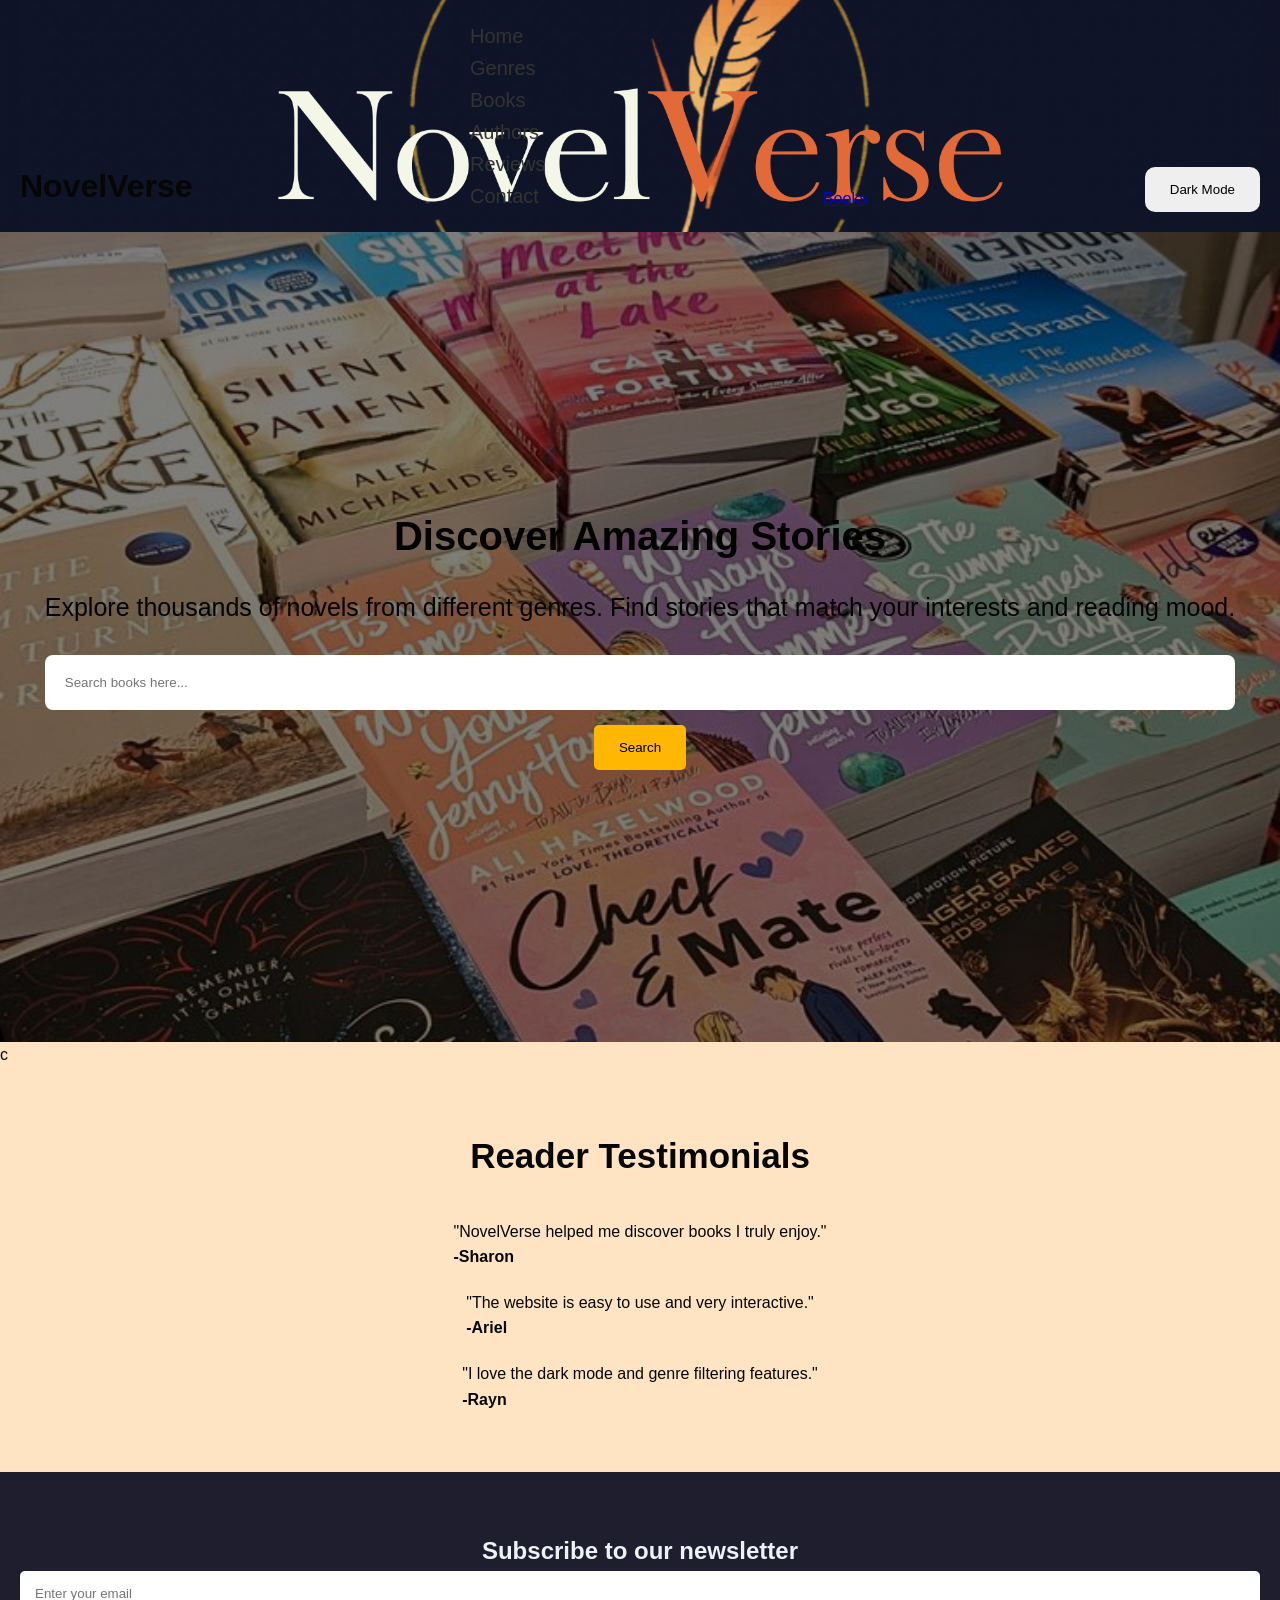
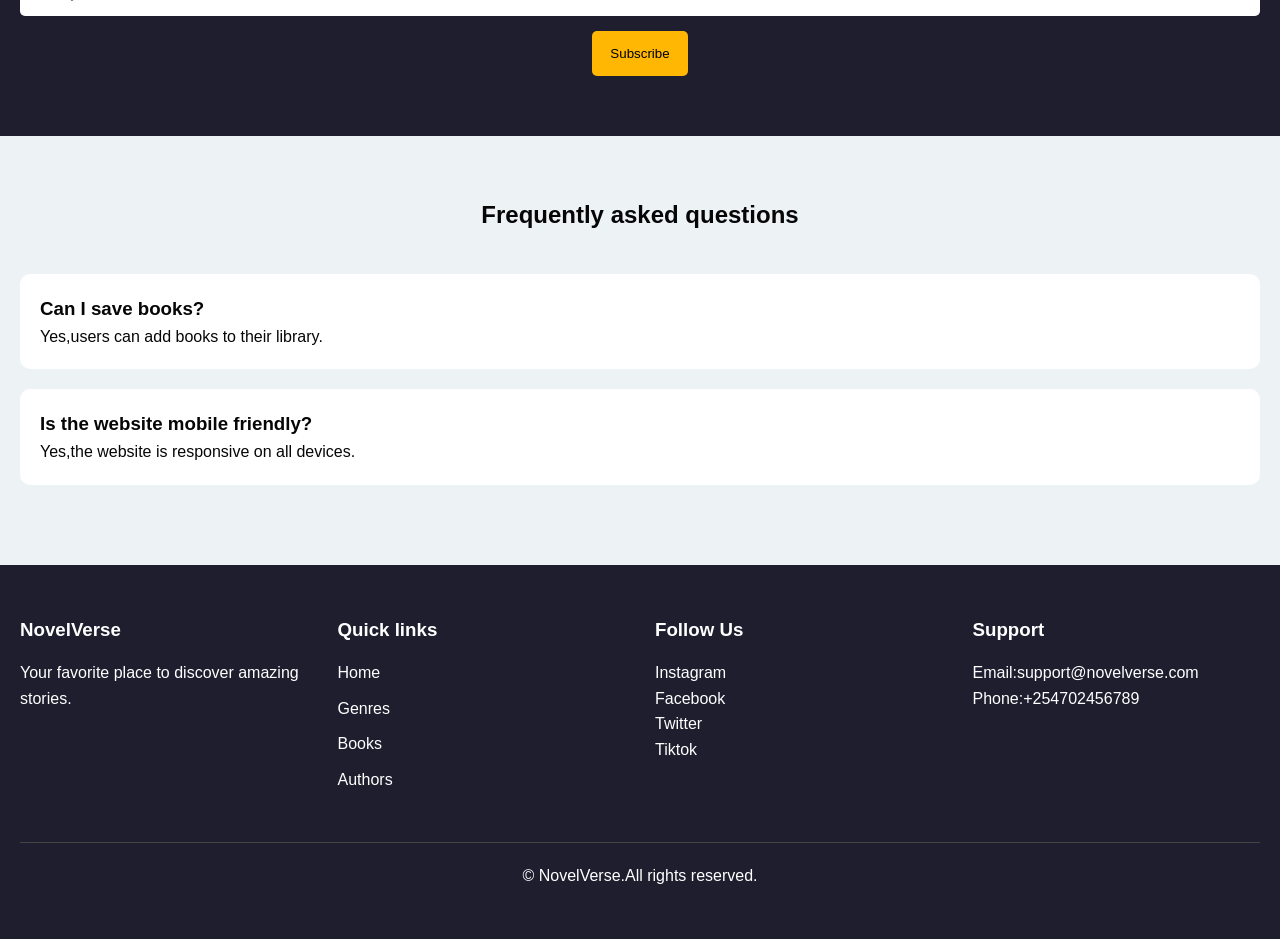
==== index.html @ 4760b25a "add authors section inbooks.html" ====
<!DOCTYPE html>
<html lang="en">
    <head>
        <meta charset="UTF-8">
        <meta name="viewport"content="width=device-width,initial-scale=1.0">
        <title>NovelVerse</title>
        <link rel="stylesheet"href="styles.css">
    </head>
    <body>

        <header>
            <div class="logo">
                <h1>NovelVerse</h1>
            </div>

            <nav>
                <ul>
                
                    <li><a  href="#home">Home</a></li>

                        <li><a href="#genres">Genres

                        </a>
                    </li>
                           
                           <li><a href="#books">Books</a></li>

                                <li><a href="#authors">Authors</a></li>

                                    <li><a href="#reviews">Reviews</a></li>

                                        <li><a href="#contact">Contact</a></li>
                </ul>
            </nav>

            <a id="home-books"href="#books">Books</a>

            <button id="theme-toggle">Dark Mode</button>
        </header>

        <!--Hero Section-->
        <section id="home"class="hero">
            <div class="hero-text">
               <h2>Discover Amazing Stories</h2>
               <p>
                Explore thousands of novels from different 
             genres.
              Find stories that match your interests and reading mood.
             </p>

             <input type="text" placeholder="Search books here...">
             <button>Search</button>
            </div>
        </section>


       
         c

         <!--Testimonials-->
         <section id="reviews">
            <h2>Reader Testimonials</h2>

            <div class="testimonial-container">

                <div class="testimonial-card">
                    <p>
                        "NovelVerse helped me discover books I truly enjoy."
                    </p>
                    <h4>-Sharon</h4>
                </div>

                <div class="testimonial-card">
                    <p>
                        "The website is easy to use and very interactive."
                    </p>
                    <h4>-Ariel</h4>
                </div>

                <div class="template-container">
                    <p>
                        "I love the dark mode and genre filtering features."
                    </p>
                    <h4>-Rayn</h4>
                </div>

            </div>
        </section>

        <!--Newsletter-->
        <section class="newsletter">
            <h2>Subscribe to our newsletter</h2>

            <form>
                <input type="email"placeholder="Enter your email">
                <button type="submit">Subscribe</button>
            </form>
        </section>

       
        <!--FAQ Section-->
        <section class="faq-section">
            <h2>Frequently asked questions</h2>

            <div class="faq-item">
                <h3>Can I save books?</h3>
                <p>
                    Yes,users can add books to their library.
                </p>
             </div>

             <div class="faq-item">
                <h3>Is the website mobile friendly?</h3>
                <p>
                    Yes,the website is responsive on all devices.
                </p>
             </div>
        </section>

        <!--Footer-->
        <footer>

            <div class="footer-content">
                <div  class="footer-section">
                    <h3>NovelVerse</h3>
                    <p>
                        Your favorite place to discover amazing stories.
                    </p>
                </div>

                <div class="footer-section">
                    <h3>Quick links</h3>
                    <ul>
                        <li><a href="#home">Home</a></li>
                        <li><a href="#genres">Genres</a></li>
                        <li><a href="#books">Books</a></li>
                        <li><a href="#authors">Authors</a></li>
                    </ul>
                </div>

                <div class="footer-section">
                    <h3>Follow Us</h3>
                    <p>Instagram</p>
                    <p>Facebook</p>
                    <p>Twitter</p>
                    <p>Tiktok</p>
                </div>

                <div class="footer-section">
                    <h3>Support</h3>
                    <p>Email:support@novelverse.com</p>
                    <p>Phone:+254702456789</p>
                </div>

            </div>

            <div class="footer-bottom">
                <p>
                    &copy NovelVerse.All rights reserved.
                </p>
            </div>
        </footer>

        <!--JavaScript File-->
        <script src="script.js"></script>
        

    </body>



</html>
---- styles.css ----
/*General Styling*/
* {
    margin:0;
    padding:0;
    box-sizing: border-box;
}

body {
    font-family:Arial, Helvetica, sans-serif;
    background-color:bisque;
    color: #060606;
    line-height: 1.6;
}

header {
    display:flex;
    justify-content: space-between;
    align-items: flex-end;
    padding:20px;
    background-color:white;
     background-image: url("images/novel1.png");
    background-size: cover;
    background-position: center;
    background-repeat: no-repeat;
    
}

nav ul li a:hover::after{
    width:100%
}

nav ul li a{
    text-decoration: none;
    color:#333;
    font-weight: 500;
    position: relative;
    transition: 0.3s ease;
    font-size: 20px;
}

nav ul{
    display: flexbox;
    gap:60px;
    list-style: none;
}

nav ul li a:hover{
    color:#000;
}
#theme-toggle{
    padding:15px 25px;
    border:none;
    color:black;
    cursor: pointer;
    border-radius: 10px;
}

#theme-toggle:hover{
    opacity:0.8;
}

/*Hero Section*/
.hero{
    height:90vh;
    display:flex;
    justify-content: center;
    align-items: center;
    text-align: center;
    padding: 20px;
    background: linear-gradient(rgba(0,0,0,0.5),rgba(0,0,0,0.5)),url('../images/novel10.jpg');
    color:rgb(3, 3, 3);
    background-size: cover;
    background-position: center;
}

.hero-text h2{
    font-size: 60px;
    margin-bottom: 19px;
}

.hero-text p{
    font-size: 25px;
    margin-bottom: 28px;
}

.hero-text input{
    padding:20px;
    width:170px;
    border:none;
    border-radius: 8px;
}

.hero-text button{
    padding: 15px 25px;
    border: none;
    background-color: #ffb703;
    cursor: pointer;
    border-radius: 5px;
}
/*Featured books*/
.featured-books{
    padding:60px 20px;
    text-align: center;
}
.featured-books h2{
    font-size: 40px;
    margin-bottom: 40px;
}
.book-container{
    display: grid;
    grid-template-columns: repeat(auto-fit,minmax(250px,1fr));
    gap:30px
}
.book-card{
    padding:20px;
    border-radius: 10px;
    box-shadow: 0 4px 10px rgba(0,0,0,0.1);
    transition: 0.3s;
}
.book-card:hover{
    transform: translateY(-10px);
}

.book-card img{
    width: 100%;
    height: 550px;
    object-fit: cover;
    border-radius: 10px;
}
.book-card h3{
    margin-top: 18px;
    font-size: 22px;
}

.book-card p{
    margin-top: 10px;
    margin-bottom: 15px;
}
.book-card button{
    padding:10px 20px;
    border:none;
    background-color: #1e1e2f;
    cursor: pointer;
    border-radius: 5px;
    color:white;
}
.book-card button:hover{
    background-color: #ffb703;
    color: black;
}

/*Genre Section*/
#genres{
    padding: 60px 20px;
    background-color: #edf2f4;
    text-align: center;
}
#genres h2{
    font-size: 40px;
    margin-bottom: 40px;
}
.genre-container{
    display: flex;
    flex-wrap: wrap;
    justify-content: center;
    gap: 20px;
}
.genre-card{
    background-color: #1e1e2f;
    color:white;
    padding: 30px;
    width:200px;
    border-radius: 10px;
    transition: 0.3s;
}
.genre-card:hover{
    background-color: #ffb703;
    color: black;
    transform:scale(1.05);
}
/*Book Collection*/
#books{
    padding:60px 20px;
}
#books h2{
    text-align: center;
    font-size: 40px;
    margin-bottom: 40px;
}
.book-list{
    display: grid;
    grid-template-columns: repeat(auto-fit,minimax(250px,1fr));
    gap: 20px;
}

.book-item{
    padding: 20px;
    background-color: rgb(212, 218, 220);
    border-radius: 10px;
    box-shadow: 0 4px 10px rgba(0,0,0,0.1);
}
.book-item h3{
    margin-bottom: 15px;
}
.book-item p{
    margin-bottom: 15px;
}
.book-item span{
    display: block;
    margin-bottom: 15px;
    font-weight: bold;
}
.book-item button{
    padding: 10px 15px;
    background-color: #1e1e2f;
    color: white;
    border: none;
    border-radius: 5px;
    cursor: pointer;
}
.book-item button:hover{
    background-color: #ffb703;
    color: black;
}

/*Author Section*/
#authors{
    padding: 60px 20px;
    background-color:rgb(212, 218, 220);
}
#authors h2{
    text-align: center;
    font-size: 40px;
    margin-bottom: 40px;
}
.author-container{
    display: flex;
    flex-wrap: wrap;
    gap:30px;
    justify-content: center;
}

.author-card{
    width: 430px;
    padding: 10px;
    background-color: antiquewhite;
    border-radius: 5px;
    text-align: center;
    box-shadow: 0 4px 10px rgba(0,0,0,0.1);
}

.author-card img{
    width:150px;
    height: 150px;
    border-radius: 50%;
    object-fit: cover;
    margin-bottom: 10px;
} 
/*Testimonials*/
#reviews{
    padding: 60px 20px;
}
#reviews h2{
    text-align: center;
    font-size: 35px;
    margin-bottom: 35px;
}

.testimonial-container{
    display: flex;
    flex-wrap: wrap;
    gap: 20px;
    justify-content: center;
}

/*Newsletter*/
.newsletter{
    padding: 60px 20px;
    text-align: center;
    background-color: #1e1e2f;
    color: #edf2f4;
}

.newsletter input{
    padding: 15px;
    width: 250px;
    border: none;
    border-radius: 5px;
}
.newsletter button{
    padding: 15px 18px;
    border: none;
    background-color: #ffb703;
    cursor: pointer;
    border-radius: 5px;
}

/*Contact Section*/
#contact{
    padding: 60px 20px;
}

#contact h2{
    text-align: center;
    margin-bottom: 40px;
    font-size: 40px;
}

.contact form{
    max-width: 700px;
    margin: auto;
    background-color: aliceblue;
    padding: 30px;
    border-radius: 10px;
    box-shadow: 0 4px 10px rgba(0,0,0,0.1);
    text-align: center;
}

.form-group{
    margin-bottom: 20px;
}

.form-group label{
    display: block;
    margin-bottom: 10px;
}

.form-group input,
.form-group textarea{
    width: 240px;
    padding: 15px;
    border: 1px solid #ccc;
    border-radius: 5px;
}

.contact-form button{
    padding: 15px 20px;
    border: none;
    background-color: #1e1e2f;
    color: white;
    cursor: pointer;
    border-radius: 5px;
}

.contact-form button:hover{
    background-color: #ffb703;
    color: black;
}
/*FAQ section*/
.faq-section{
    padding: 60px 20px;
    background-color: #edf2f4;
}
.faq-section h2{
    text-align: center;
    margin-bottom: 40px;
}

.faq-item{
    background-color: white;
    margin-bottom: 20px;
    padding: 20px;
    border-radius: 10px;
}

/*Footer*/
footer{
    background-color: #1e1e2f;
    color: white;
    padding: 50px 20px;
}

.footer-content{
    display: grid;
    grid-template-columns: repeat(auto-fit,minmax(200px,1fr));
    gap:30px;
}
.footer-section h3{
    margin-bottom: 15px;
    
}

.footer-section ul{
    list-style: none;
}
.footer-section ul li{
    margin-bottom: 10px;
}

.footer-section ul li a{
    text-decoration: none;
    color: white;
}

.footer-section ul li a:hover{
    color:#ffb703;
}
.footer-bottom{
    text-align: center;
    margin-top: 40px;
    border-top: 1px solid #444;
    padding-top: 20px;
}

/*Responsive Design*/
@media(max-width:768px){
header{
    flex-direction: column;
    gap:20px;

}
}
nav ul{
    flex-direction: column;
    gap: 20px;
}

.hero-text h2{
font-size: 40px;
}

.hero-text input{
    width: 100%;
    margin-bottom: 15px;
}

.newsletter input{
    width:100%;
    margin-bottom: 15px;
}

.book-container,
.author-container,
.testimonial-container,
.genre-container{
    flex-direction: column;
    align-items: center;
}
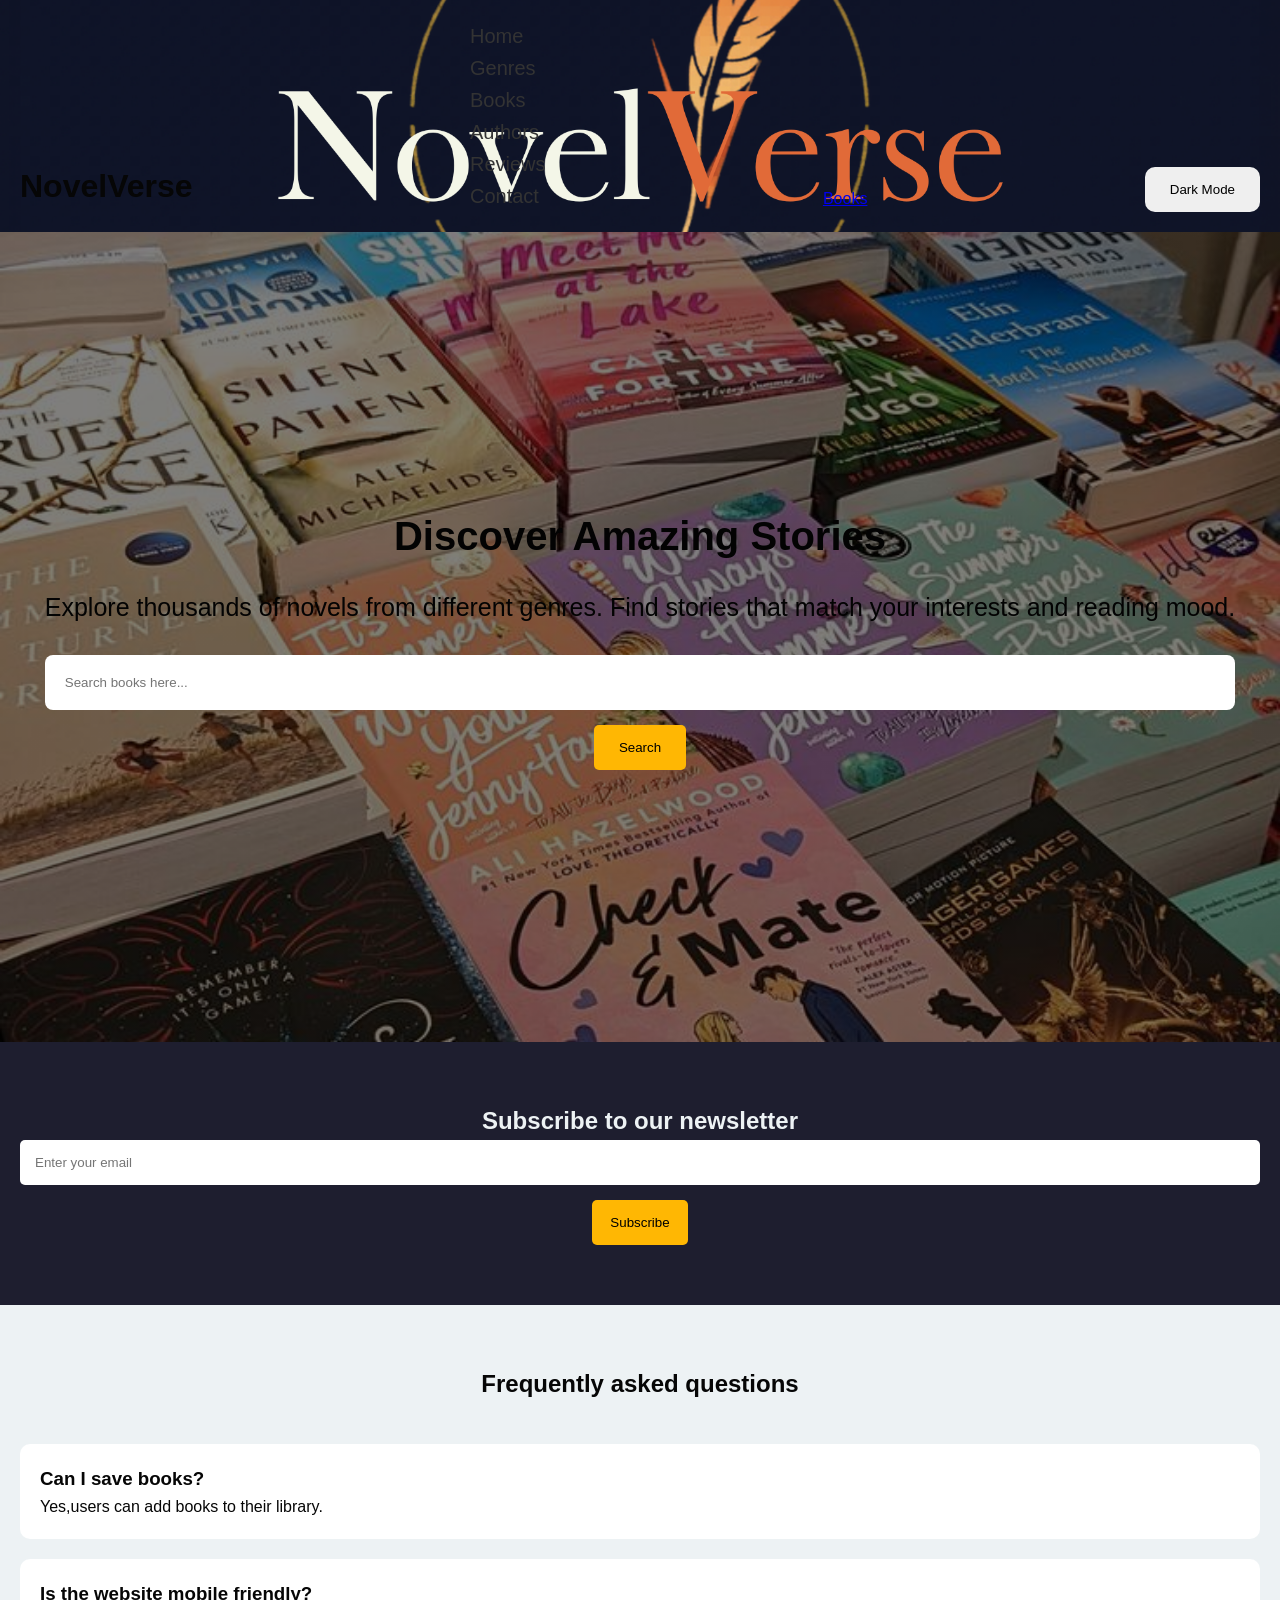
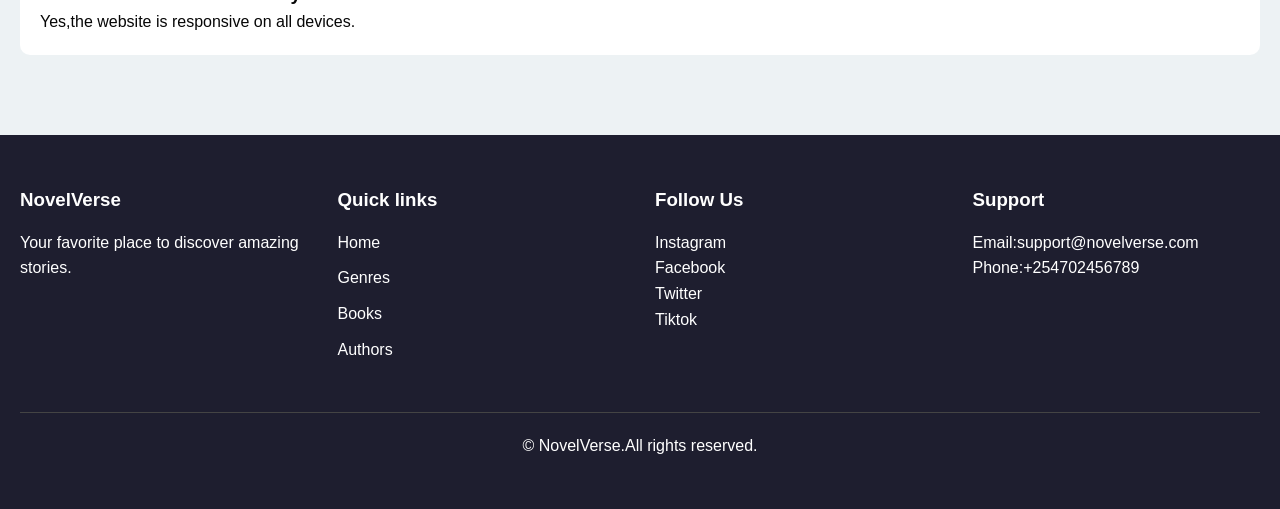
==== commit f91b6b5c: "add testimonials reviews in books.html" ====
--- a/index.html
+++ b/index.html
@@ -55,38 +55,9 @@
 
 
        
-         c
+         
 
-         <!--Testimonials-->
-         <section id="reviews">
-            <h2>Reader Testimonials</h2>
-
-            <div class="testimonial-container">
-
-                <div class="testimonial-card">
-                    <p>
-                        "NovelVerse helped me discover books I truly enjoy."
-                    </p>
-                    <h4>-Sharon</h4>
-                </div>
-
-                <div class="testimonial-card">
-                    <p>
-                        "The website is easy to use and very interactive."
-                    </p>
-                    <h4>-Ariel</h4>
-                </div>
-
-                <div class="template-container">
-                    <p>
-                        "I love the dark mode and genre filtering features."
-                    </p>
-                    <h4>-Rayn</h4>
-                </div>
-
-            </div>
-        </section>
-
+         
         <!--Newsletter-->
         <section class="newsletter">
             <h2>Subscribe to our newsletter</h2>
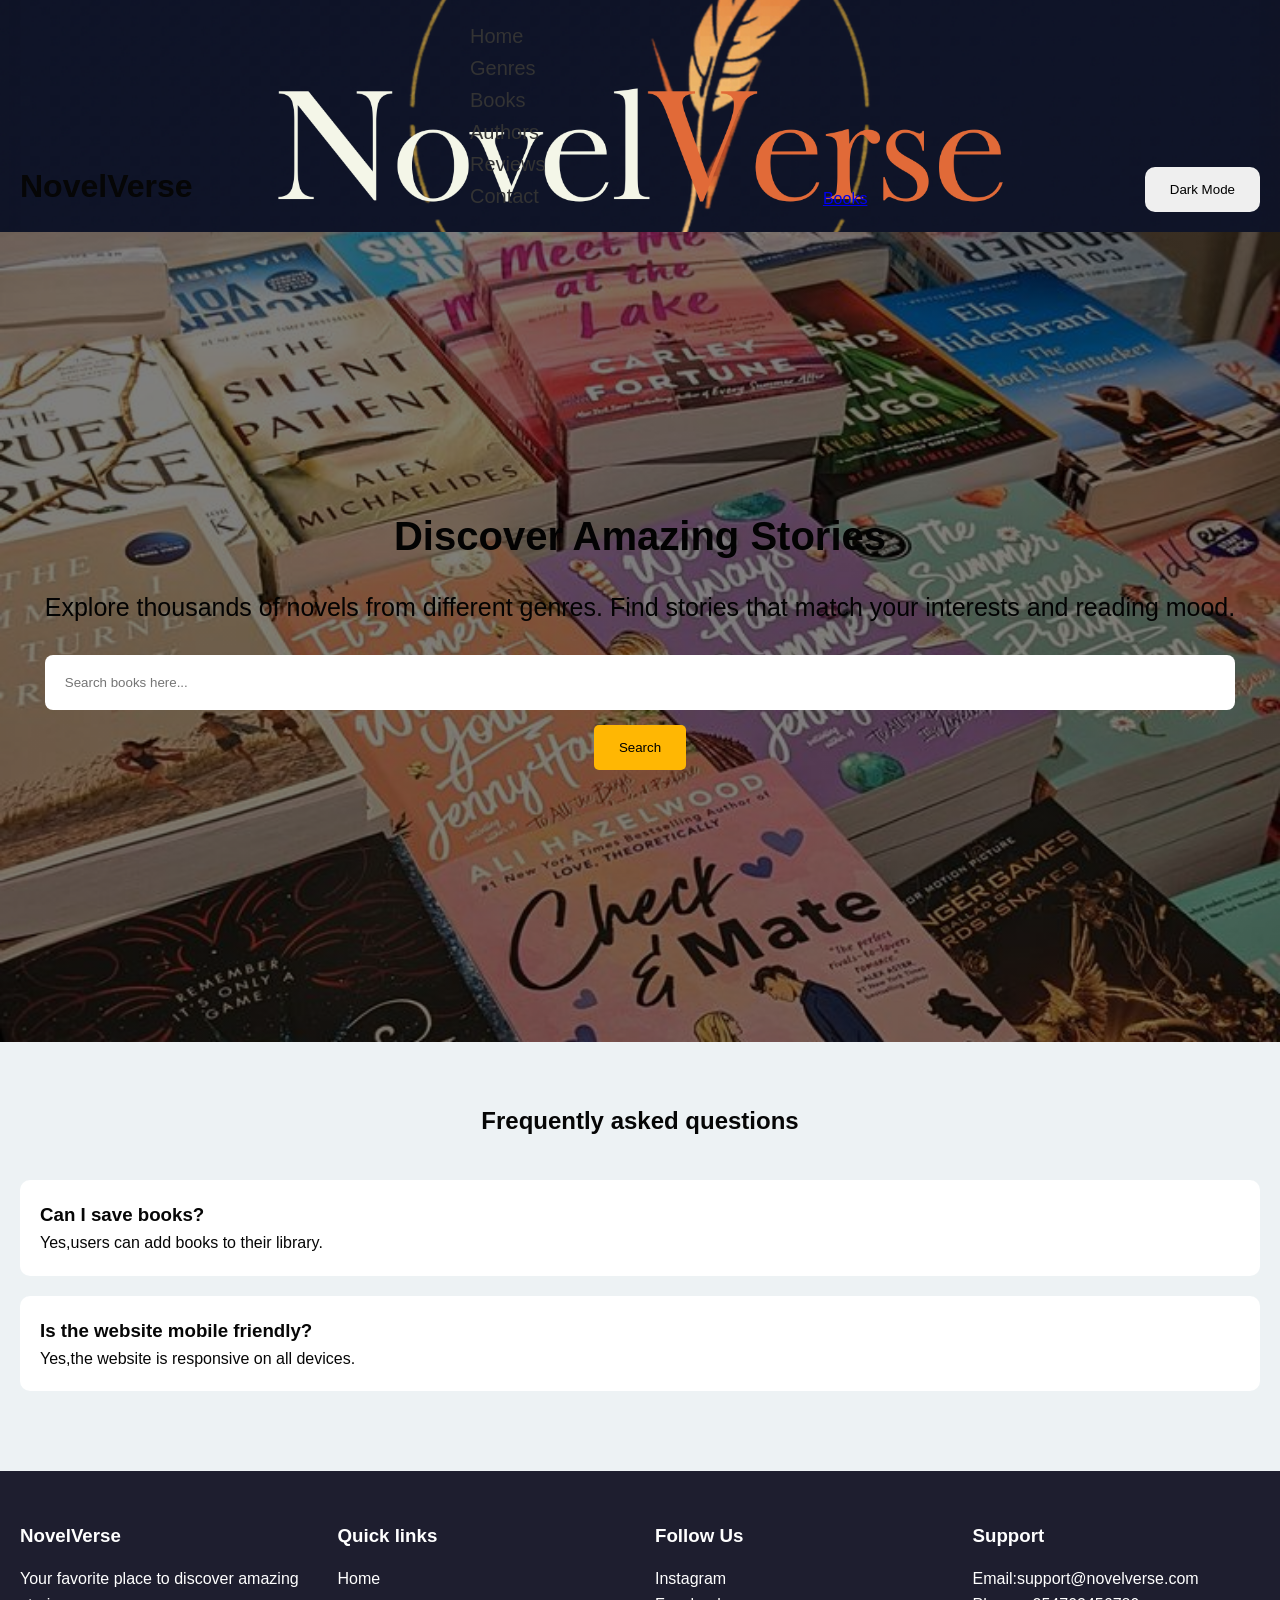
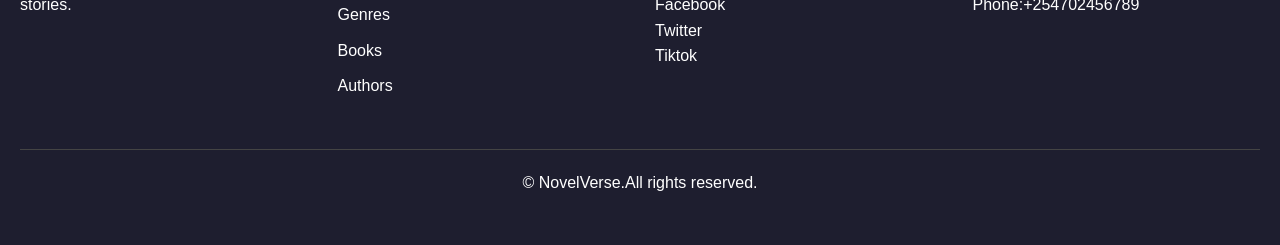
==== commit a1492b22: "add newsletter section in contact.html" ====
--- a/index.html
+++ b/index.html
@@ -58,15 +58,7 @@
          
 
          
-        <!--Newsletter-->
-        <section class="newsletter">
-            <h2>Subscribe to our newsletter</h2>
-
-            <form>
-                <input type="email"placeholder="Enter your email">
-                <button type="submit">Subscribe</button>
-            </form>
-        </section>
+        
 
        
         <!--FAQ Section-->
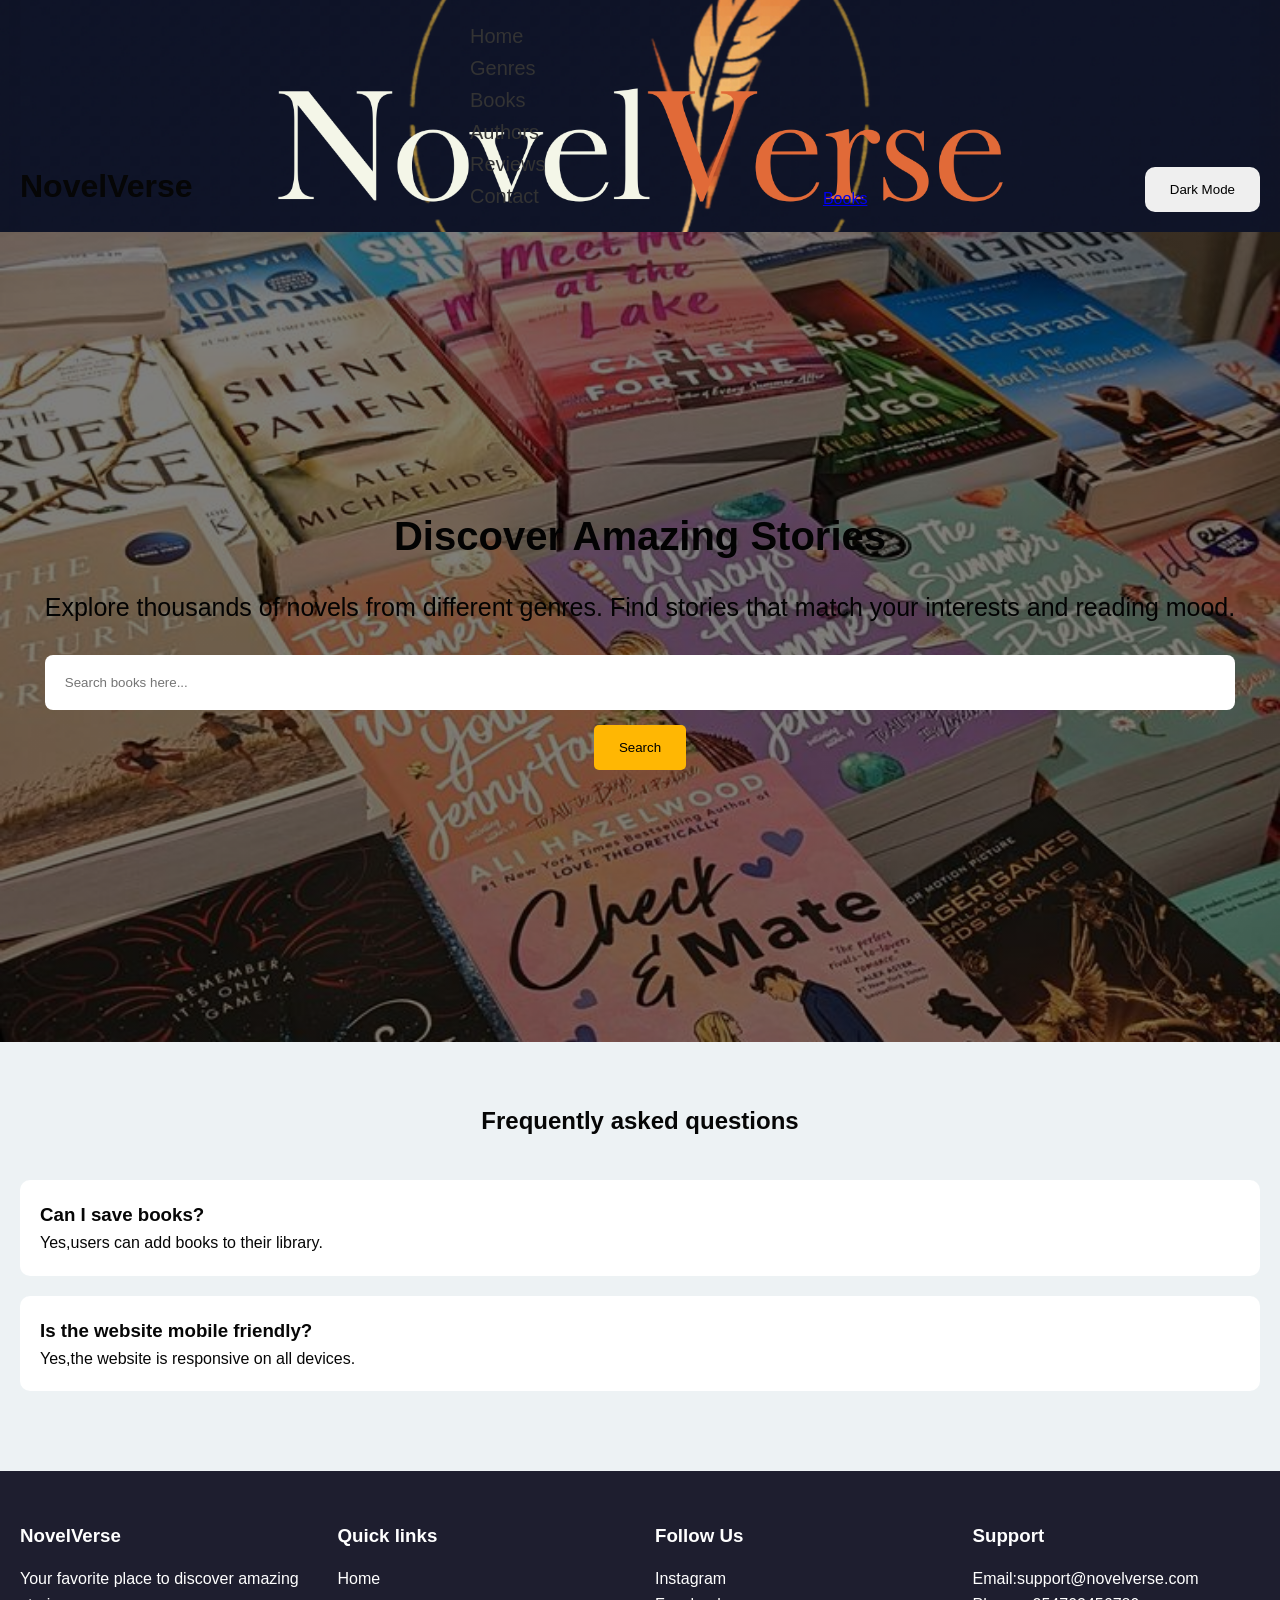
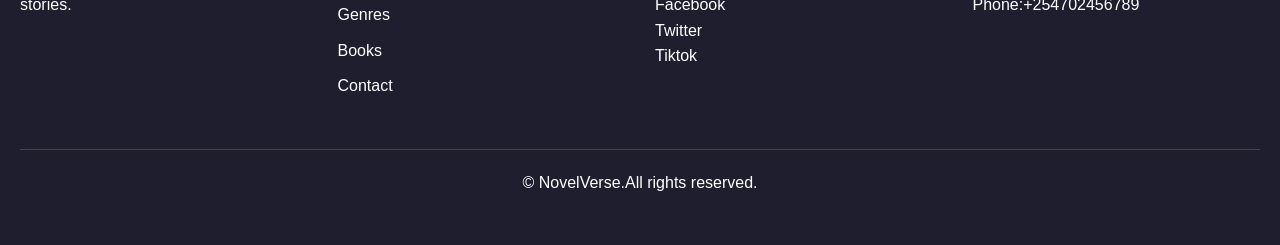
==== commit 3b39f34c: "correct link nav links in footer section" ====
--- a/index.html
+++ b/index.html
@@ -52,15 +52,7 @@
              <button>Search</button>
             </div>
         </section>
-
-
-       
-         
-
-         
         
-
-       
         <!--FAQ Section-->
         <section class="faq-section">
             <h2>Frequently asked questions</h2>
@@ -97,7 +89,7 @@
                         <li><a href="#home">Home</a></li>
                         <li><a href="#genres">Genres</a></li>
                         <li><a href="#books">Books</a></li>
-                        <li><a href="#authors">Authors</a></li>
+                        <li><a href="#contact">Contact</a></li>
                     </ul>
                 </div>
 
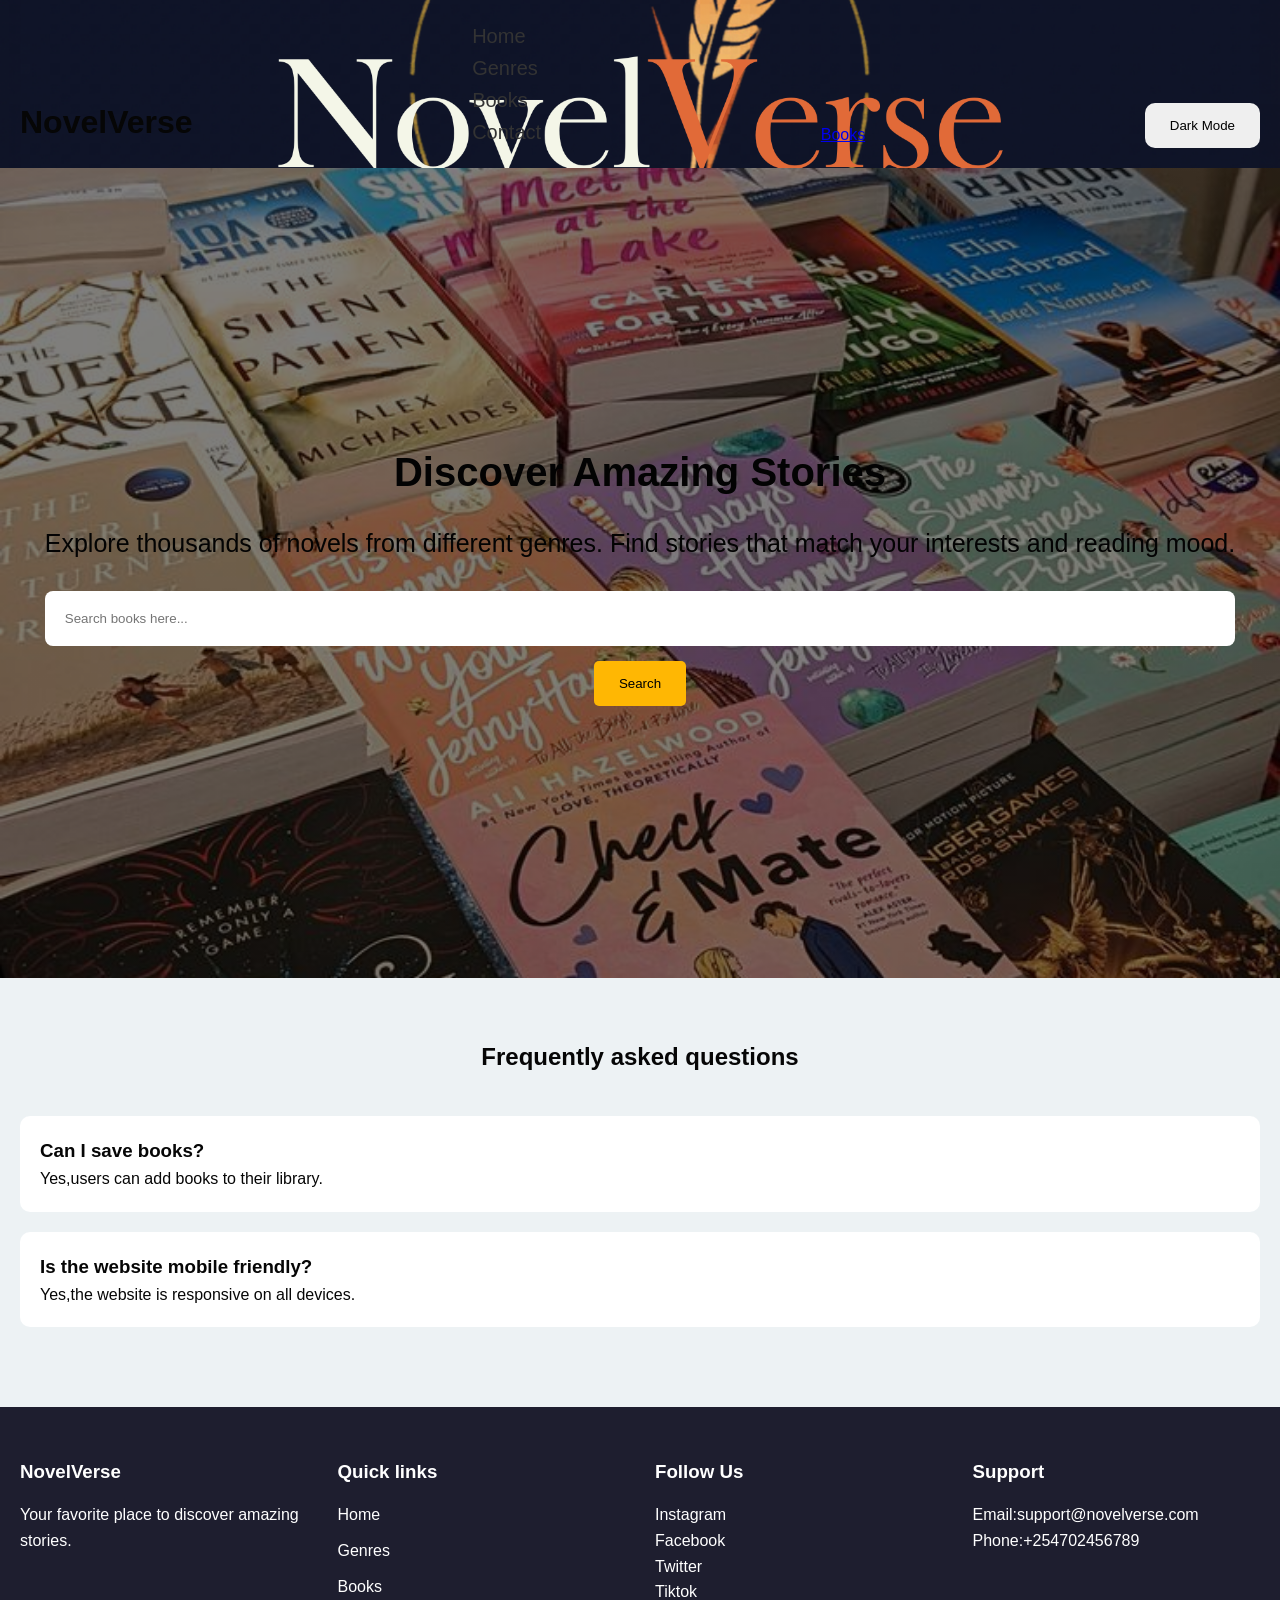
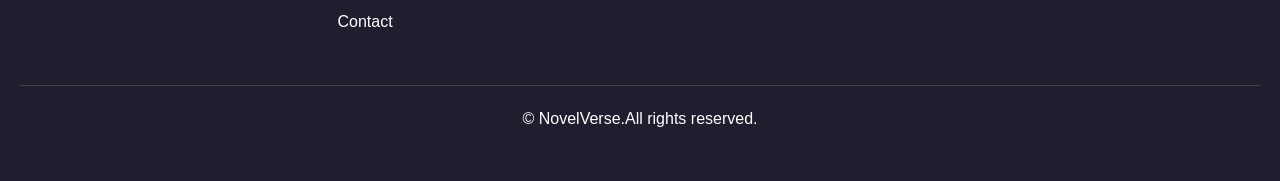
==== commit 695ac548: "correction on nav links in index.html" ====
--- a/index.html
+++ b/index.html
@@ -24,10 +24,6 @@
                     </li>
                            
                            <li><a href="#books">Books</a></li>
-
-                                <li><a href="#authors">Authors</a></li>
-
-                                    <li><a href="#reviews">Reviews</a></li>
 
                                         <li><a href="#contact">Contact</a></li>
                 </ul>
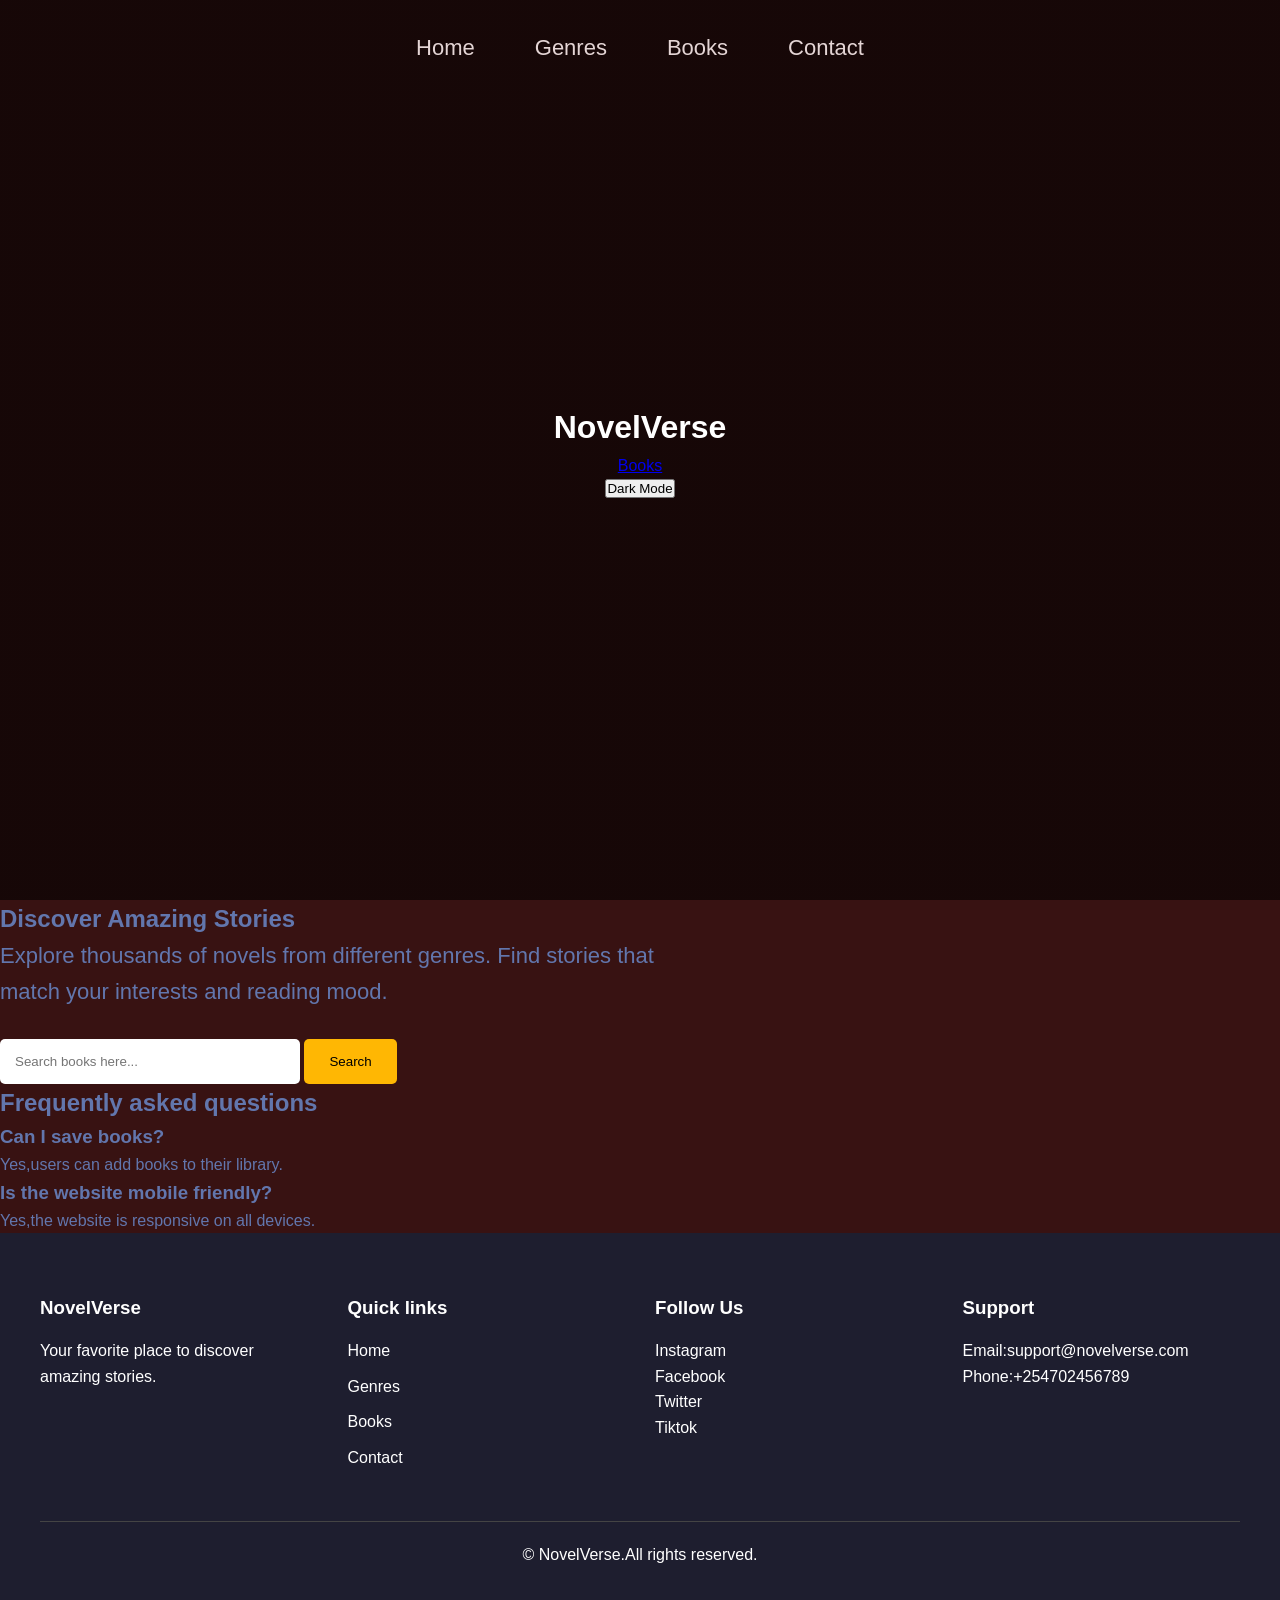
==== commit f3e2eb33: "correction on href links in index.html" ====
--- a/index.html
+++ b/index.html
@@ -16,16 +16,16 @@
             <nav>
                 <ul>
                 
-                    <li><a  href="#home">Home</a></li>
+                    <li><a  href="#index.html">Home</a></li>
 
-                        <li><a href="#genres">Genres
+                        <li><a href="#genres.html">Genres
 
                         </a>
                     </li>
                            
-                           <li><a href="#books">Books</a></li>
+                           <li><a href="#books.html">Books</a></li>
 
-                                        <li><a href="#contact">Contact</a></li>
+                                        <li><a href="#contact.html">Contact</a></li>
                 </ul>
             </nav>
 
--- a/styles.css
+++ b/styles.css
@@ -1,438 +1,620 @@
-/*General Styling*/
-* {
+/* =========================
+   GLOBAL STYLING
+========================= */
+
+*{
     margin:0;
     padding:0;
-    box-sizing: border-box;
-}
-
-body {
-    font-family:Arial, Helvetica, sans-serif;
-    background-color:bisque;
-    color: #060606;
-    line-height: 1.6;
-}
-
-header {
+    box-sizing:border-box;
+}
+
+body{
+    font-family:Arial, sans-serif;
+    background-color:#381212;
+    color:#6276ad;
+    line-height:1.6;
+}
+
+/* =========================
+ HEADER SECTION
+========================= */
+
+header{
+    background:
+    linear-gradient(rgba(0,0,0,0.6),
+    rgba(0,0,0,0.6)),
+    url("images/novel1.jpg");
+
+    background-size:cover;
+    background-position:center;
+    background-repeat:no-repeat;
+
+    height:100vh;
+
     display:flex;
-    justify-content: space-between;
-    align-items: flex-end;
+    flex-direction:column;
+    justify-content:center;
+    align-items:center;
+
+    color:white;
+    text-align:center;
     padding:20px;
-    background-color:white;
-     background-image: url("images/novel1.png");
-    background-size: cover;
-    background-position: center;
-    background-repeat: no-repeat;
-    
+}
+
+/* =========================
+   NAVIGATION
+========================= */
+
+nav{
+    position:absolute;
+    top:30px;
+    width:100%;
+}
+
+nav ul{
+    display:flex;
+    justify-content:center;
+    align-items:center;
+    gap:60px;
+    list-style:none;
+}
+
+nav ul li a{
+    text-decoration:none;
+    color:rgb(228, 213, 213);
+    font-size:22px;
+    font-weight:500;
+    position:relative;
+    transition:0.3s ease;
+}
+
+/* Hover Effect */
+
+nav ul li a:hover{
+    color:#ffb703;
+}
+
+/* Underline Animation */
+
+nav ul li a::after{
+    content:"";
+    position:absolute;
+    left:0;
+    bottom:-8px;
+
+    width:0%;
+    height:2px;
+
+    background-color:#ffb703;
+    transition:0.3s ease;
 }
 
 nav ul li a:hover::after{
-    width:100%
-}
-
-nav ul li a{
-    text-decoration: none;
-    color:#333;
-    font-weight: 500;
-    position: relative;
-    transition: 0.3s ease;
-    font-size: 20px;
-}
-
-nav ul{
-    display: flexbox;
-    gap:60px;
-    list-style: none;
-}
-
-nav ul li a:hover{
-    color:#000;
-}
-#theme-toggle{
+    width:100%;
+}
+
+/* Active Link */
+
+nav ul li a.active::after{
+    width:100%;
+}
+
+/* =========================
+   HERO CONTENT
+========================= */
+
+.hero-text h1{
+    font-size:70px;
+    margin-bottom:20px;
+}
+
+.hero-text p{
+    font-size:22px;
+    margin-bottom:30px;
+    max-width:700px;
+}
+
+/* Search Bar */
+
+.hero-text input{
+    padding:15px;
+    width:300px;
+    border:none;
+    border-radius:5px;
+    outline:none;
+}
+
+.hero-text button{
     padding:15px 25px;
     border:none;
-    color:black;
-    cursor: pointer;
-    border-radius: 10px;
-}
-
-#theme-toggle:hover{
-    opacity:0.8;
-}
-
-/*Hero Section*/
-.hero{
-    height:90vh;
-    display:flex;
-    justify-content: center;
-    align-items: center;
-    text-align: center;
-    padding: 20px;
-    background: linear-gradient(rgba(0,0,0,0.5),rgba(0,0,0,0.5)),url('../images/novel10.jpg');
-    color:rgb(3, 3, 3);
-    background-size: cover;
-    background-position: center;
-}
-
-.hero-text h2{
-    font-size: 60px;
-    margin-bottom: 19px;
-}
-
-.hero-text p{
-    font-size: 25px;
-    margin-bottom: 28px;
-}
-
-.hero-text input{
-    padding:20px;
-    width:170px;
-    border:none;
-    border-radius: 8px;
-}
-
-.hero-text button{
-    padding: 15px 25px;
-    border: none;
-    background-color: #ffb703;
-    cursor: pointer;
-    border-radius: 5px;
-}
-/*Featured books*/
+    border-radius:5px;
+    background-color:#ffb703;
+    cursor:pointer;
+    transition:0.3s ease;
+}
+
+.hero-text button:hover{
+    background-color:white;
+}
+
+/* =========================
+   FEATURED BOOKS
+========================= */
+
 .featured-books{
-    padding:60px 20px;
-    text-align: center;
-}
+    padding:80px 40px;
+    text-align:center;
+}
+
 .featured-books h2{
-    font-size: 40px;
-    margin-bottom: 40px;
-}
+    font-size:45px;
+    margin-bottom:50px;
+}
+
 .book-container{
-    display: grid;
-    grid-template-columns: repeat(auto-fit,minmax(250px,1fr));
-    gap:30px
-}
+    display:grid;
+    grid-template-columns:
+    repeat(auto-fit,minmax(250px,1fr));
+
+    gap:30px;
+}
+
 .book-card{
-    padding:20px;
-    border-radius: 10px;
-    box-shadow: 0 4px 10px rgba(0,0,0,0.1);
-    transition: 0.3s;
-}
+    background-color:white;
+    border-radius:10px;
+    overflow:hidden;
+    box-shadow:0 4px 10px rgba(0,0,0,0.1);
+
+    transition:0.3s ease;
+}
+
 .book-card:hover{
-    transform: translateY(-10px);
+    transform:translateY(-10px);
 }
 
 .book-card img{
-    width: 100%;
-    height: 550px;
-    object-fit: cover;
-    border-radius: 10px;
-}
+    width:100%;
+    height:300px;
+    object-fit:cover;
+}
+
 .book-card h3{
-    margin-top: 18px;
-    font-size: 22px;
+    margin:15px 0;
+    font-size:25px;
 }
 
 .book-card p{
-    margin-top: 10px;
-    margin-bottom: 15px;
-}
+    padding:0 20px;
+    margin-bottom:20px;
+}
+
 .book-card button{
+    margin-bottom:20px;
     padding:10px 20px;
     border:none;
-    background-color: #1e1e2f;
-    cursor: pointer;
-    border-radius: 5px;
-    color:white;
-}
+    background-color:#1e1e2f;
+    color:white;
+    border-radius:5px;
+    cursor:pointer;
+}
+
 .book-card button:hover{
-    background-color: #ffb703;
-    color: black;
-}
-
-/*Genre Section*/
+    background-color:#ffb703;
+    color:black;
+}
+
+/* =========================
+   GENRES SECTION
+========================= */
+
 #genres{
-    padding: 60px 20px;
-    background-color: #edf2f4;
-    text-align: center;
-}
+    background-color:#471f1f;
+    padding:80px 40px;
+    text-align:center;
+}
+
 #genres h2{
-    font-size: 40px;
-    margin-bottom: 40px;
-}
+    font-size:45px;
+    margin-bottom:50px;
+}
+
 .genre-container{
-    display: flex;
-    flex-wrap: wrap;
-    justify-content: center;
-    gap: 20px;
-}
+    display:flex;
+    justify-content:center;
+    flex-wrap:wrap;
+    gap:20px;
+}
+
 .genre-card{
-    background-color: #1e1e2f;
-    color:white;
-    padding: 30px;
-    width:200px;
-    border-radius: 10px;
-    transition: 0.3s;
-}
+    background-color:#1e1e2f;
+    color:white;
+
+    width:220px;
+    padding:30px;
+
+    border-radius:10px;
+
+    transition:0.3s ease;
+    cursor:pointer;
+}
+
 .genre-card:hover{
-    background-color: #ffb703;
-    color: black;
+    background-color:#ffb703;
+    color:black;
     transform:scale(1.05);
 }
-/*Book Collection*/
+
+/* =========================
+   BOOKS PAGE
+========================= */
+
 #books{
-    padding:60px 20px;
-}
+    padding:80px 40px;
+}
+
 #books h2{
-    text-align: center;
-    font-size: 40px;
-    margin-bottom: 40px;
-}
+    text-align:center;
+    font-size:45px;
+    margin-bottom:50px;
+}
+
 .book-list{
-    display: grid;
-    grid-template-columns: repeat(auto-fit,minimax(250px,1fr));
-    gap: 20px;
+    display:grid;
+    grid-template-columns:
+    repeat(auto-fit,minmax(250px,1fr));
+
+    gap:30px;
 }
 
 .book-item{
-    padding: 20px;
-    background-color: rgb(212, 218, 220);
-    border-radius: 10px;
-    box-shadow: 0 4px 10px rgba(0,0,0,0.1);
-}
+    background-color:white;
+    padding:25px;
+    border-radius:10px;
+
+    box-shadow:0 4px 10px rgba(0,0,0,0.1);
+}
+
 .book-item h3{
-    margin-bottom: 15px;
-}
+    margin-bottom:15px;
+}
+
 .book-item p{
-    margin-bottom: 15px;
-}
+    margin-bottom:15px;
+}
+
 .book-item span{
-    display: block;
-    margin-bottom: 15px;
-    font-weight: bold;
-}
+    display:block;
+    margin-bottom:20px;
+    font-weight:bold;
+}
+
 .book-item button{
-    padding: 10px 15px;
-    background-color: #1e1e2f;
-    color: white;
-    border: none;
-    border-radius: 5px;
-    cursor: pointer;
-}
+    padding:10px 15px;
+    border:none;
+    border-radius:5px;
+
+    background-color:#1e1e2f;
+    color:white;
+    cursor:pointer;
+}
+
 .book-item button:hover{
-    background-color: #ffb703;
-    color: black;
-}
-
-/*Author Section*/
-#authors{
-    padding: 60px 20px;
-    background-color:rgb(212, 218, 220);
-}
-#authors h2{
-    text-align: center;
-    font-size: 40px;
-    margin-bottom: 40px;
-}
-.author-container{
-    display: flex;
-    flex-wrap: wrap;
-    gap:30px;
-    justify-content: center;
-}
-
-.author-card{
-    width: 430px;
-    padding: 10px;
-    background-color: antiquewhite;
-    border-radius: 5px;
-    text-align: center;
-    box-shadow: 0 4px 10px rgba(0,0,0,0.1);
-}
-
-.author-card img{
-    width:150px;
-    height: 150px;
-    border-radius: 50%;
-    object-fit: cover;
-    margin-bottom: 10px;
-} 
-/*Testimonials*/
-#reviews{
-    padding: 60px 20px;
-}
-#reviews h2{
-    text-align: center;
-    font-size: 35px;
-    margin-bottom: 35px;
-}
-
-.testimonial-container{
-    display: flex;
-    flex-wrap: wrap;
-    gap: 20px;
-    justify-content: center;
-}
-
-/*Newsletter*/
-.newsletter{
-    padding: 60px 20px;
-    text-align: center;
-    background-color: #1e1e2f;
-    color: #edf2f4;
-}
-
-.newsletter input{
-    padding: 15px;
-    width: 250px;
-    border: none;
-    border-radius: 5px;
-}
-.newsletter button{
-    padding: 15px 18px;
-    border: none;
-    background-color: #ffb703;
-    cursor: pointer;
-    border-radius: 5px;
-}
-
-/*Contact Section*/
+    background-color:#ffb703;
+    color:black;
+}
+
+/* =========================
+   CONTACT FORM
+========================= */
+
 #contact{
-    padding: 60px 20px;
+    padding:80px 40px;
 }
 
 #contact h2{
-    text-align: center;
-    margin-bottom: 40px;
-    font-size: 40px;
-}
-
-.contact form{
-    max-width: 700px;
-    margin: auto;
-    background-color: aliceblue;
-    padding: 30px;
-    border-radius: 10px;
-    box-shadow: 0 4px 10px rgba(0,0,0,0.1);
-    text-align: center;
+    text-align:center;
+    font-size:45px;
+    margin-bottom:40px;
+}
+
+.contact-form{
+    max-width:700px;
+    margin:auto;
+
+    background-color:white;
+
+    padding:40px;
+    border-radius:10px;
+
+    box-shadow:0 4px 10px rgba(0,0,0,0.1);
 }
 
 .form-group{
-    margin-bottom: 20px;
+    margin-bottom:25px;
 }
 
 .form-group label{
-    display: block;
-    margin-bottom: 10px;
+    display:block;
+    margin-bottom:10px;
 }
 
 .form-group input,
 .form-group textarea{
-    width: 240px;
-    padding: 15px;
-    border: 1px solid #ccc;
-    border-radius: 5px;
+    width:100%;
+    padding:15px;
+    border:1px solid #ccc;
+    border-radius:5px;
+    outline:none;
 }
 
 .contact-form button{
-    padding: 15px 20px;
-    border: none;
-    background-color: #1e1e2f;
-    color: white;
-    cursor: pointer;
-    border-radius: 5px;
+    padding:15px 20px;
+    border:none;
+
+    background-color:#36151a;
+    color:rgb(180, 166, 166);
+
+    border-radius:5px;
+    cursor:pointer;
 }
 
 .contact-form button:hover{
-    background-color: #ffb703;
-    color: black;
-}
-/*FAQ section*/
-.faq-section{
-    padding: 60px 20px;
-    background-color: #edf2f4;
-}
-.faq-section h2{
-    text-align: center;
-    margin-bottom: 40px;
-}
-
-.faq-item{
-    background-color: white;
-    margin-bottom: 20px;
-    padding: 20px;
-    border-radius: 10px;
-}
-
-/*Footer*/
+    background-color:#ffb703;
+    color:black;
+}
+
+/* =========================
+   FOOTER
+========================= */
+
 footer{
-    background-color: #1e1e2f;
-    color: white;
-    padding: 50px 20px;
+    background-color:#1e1e2f;
+    color:white;
+
+    padding:60px 40px;
 }
 
 .footer-content{
-    display: grid;
-    grid-template-columns: repeat(auto-fit,minmax(200px,1fr));
+    display:grid;
+    grid-template-columns:
+    repeat(auto-fit,minmax(200px,1fr));
+
     gap:30px;
 }
+
 .footer-section h3{
-    margin-bottom: 15px;
-    
+    margin-bottom:15px;
 }
 
 .footer-section ul{
-    list-style: none;
-}
+    list-style:none;
+}
+
 .footer-section ul li{
-    margin-bottom: 10px;
+    margin-bottom:10px;
 }
 
 .footer-section ul li a{
-    text-decoration: none;
-    color: white;
+    text-decoration:none;
+    color:white;
 }
 
 .footer-section ul li a:hover{
     color:#ffb703;
 }
+
 .footer-bottom{
-    text-align: center;
-    margin-top: 40px;
-    border-top: 1px solid #444;
-    padding-top: 20px;
-}
-
-/*Responsive Design*/
-@media(max-width:768px){
-header{
-    flex-direction: column;
-    gap:20px;
-
-}
-}
-nav ul{
-    flex-direction: column;
-    gap: 20px;
-}
-
-.hero-text h2{
-font-size: 40px;
-}
-
-.hero-text input{
-    width: 100%;
-    margin-bottom: 15px;
-}
-
-.newsletter input{
-    width:100%;
-    margin-bottom: 15px;
-}
-
-.book-container,
-.author-container,
-.testimonial-container,
-.genre-container{
-    flex-direction: column;
-    align-items: center;
+    text-align:center;
+    margin-top:40px;
+    border-top:1px solid #444;
+    padding-top:20px;
+}
+
+/* =========================
+   DARK MODE
+========================= */
+
+.dark-mode{
+    background-color:#121212;
+    color:white;
+}
+
+.dark-mode .book-card,
+.dark-mode .book-item,
+.dark-mode .contact-form{
+    background-color:#1f1f1f;
+    color:white;
+}
+
+/* =========================
+   LARGE SCREENS
+========================= */
+
+@media (max-width:1200px){
+
+    nav ul{
+        gap:40px;
+    }
+
+    .hero-text h1{
+        font-size:60px;
+    }
+
+    .hero-text p{
+        font-size:20px;
+    }
+}
+
+/* =========================
+   LAPTOPS
+========================= */
+
+@media (max-width:992px){
+
+    header{
+        padding:20px;
+    }
+
+    nav ul{
+        gap:30px;
+    }
+
+    nav ul li a{
+        font-size:20px;
+    }
+
+    .hero-text h1{
+        font-size:50px;
+    }
+
+    .hero-text p{
+        font-size:18px;
+    }
+
+    .book-container,
+    .book-list{
+        grid-template-columns:
+        repeat(2,1fr);
+    }
+}
+
+/* =========================
+   TABLETS
+========================= */
+
+@media (max-width:768px){
+
+    header{
+        height:auto;
+        padding:40px 20px;
+    }
+
+    nav{
+        position:relative;
+        top:0;
+        margin-bottom:40px;
+    }
+
+    nav ul{
+        flex-direction:column;
+        gap:20px;
+    }
+
+    nav ul li a{
+        font-size:18px;
+    }
+
+    .hero-text h1{
+        font-size:40px;
+    }
+
+    .hero-text p{
+        font-size:16px;
+    }
+
+    .hero-text input{
+        width:100%;
+        margin-bottom:15px;
+    }
+
+    .hero-text button{
+        width:100%;
+    }
+
+    .book-container,
+    .book-list{
+        grid-template-columns:1fr;
+    }
+
+    .genre-container{
+        flex-direction:column;
+        align-items:center;
+    }
+
+    .genre-card{
+        width:90%;
+    }
+
+    .contact-form{
+        padding:25px;
+    }
+
+    .footer-content{
+        grid-template-columns:1fr;
+        text-align:center;
+    }
+}
+
+/* =========================
+   SMALL PHONES
+========================= */
+
+@media (max-width:576px){
+
+    .hero-text h1{
+        font-size:32px;
+    }
+
+    .hero-text p{
+        font-size:15px;
+    }
+
+    nav ul li a{
+        font-size:16px;
+    }
+
+    .featured-books h2,
+    #genres h2,
+    #books h2,
+    #contact h2{
+        font-size:32px;
+    }
+
+    .book-card,
+    .book-item{
+        width:100%;
+    }
+
+    .hero-text input{
+        padding:12px;
+    }
+
+    .hero-text button{
+        padding:12px;
+    }
+
+    .contact-form{
+        padding:20px;
+    }
+}
+
+/* =========================
+   EXTRA SMALL DEVICES
+========================= */
+
+@media (max-width:400px){
+
+    .hero-text h1{
+        font-size:26px;
+    }
+
+    .hero-text p{
+        font-size:14px;
+    }
+
+    nav ul{
+        gap:15px;
+    }
+
+    nav ul li a{
+        font-size:15px;
+    }
+
+    .genre-card{
+        padding:20px;
+    }
+
+    .contact-form{
+        padding:15px;
+    }
 }
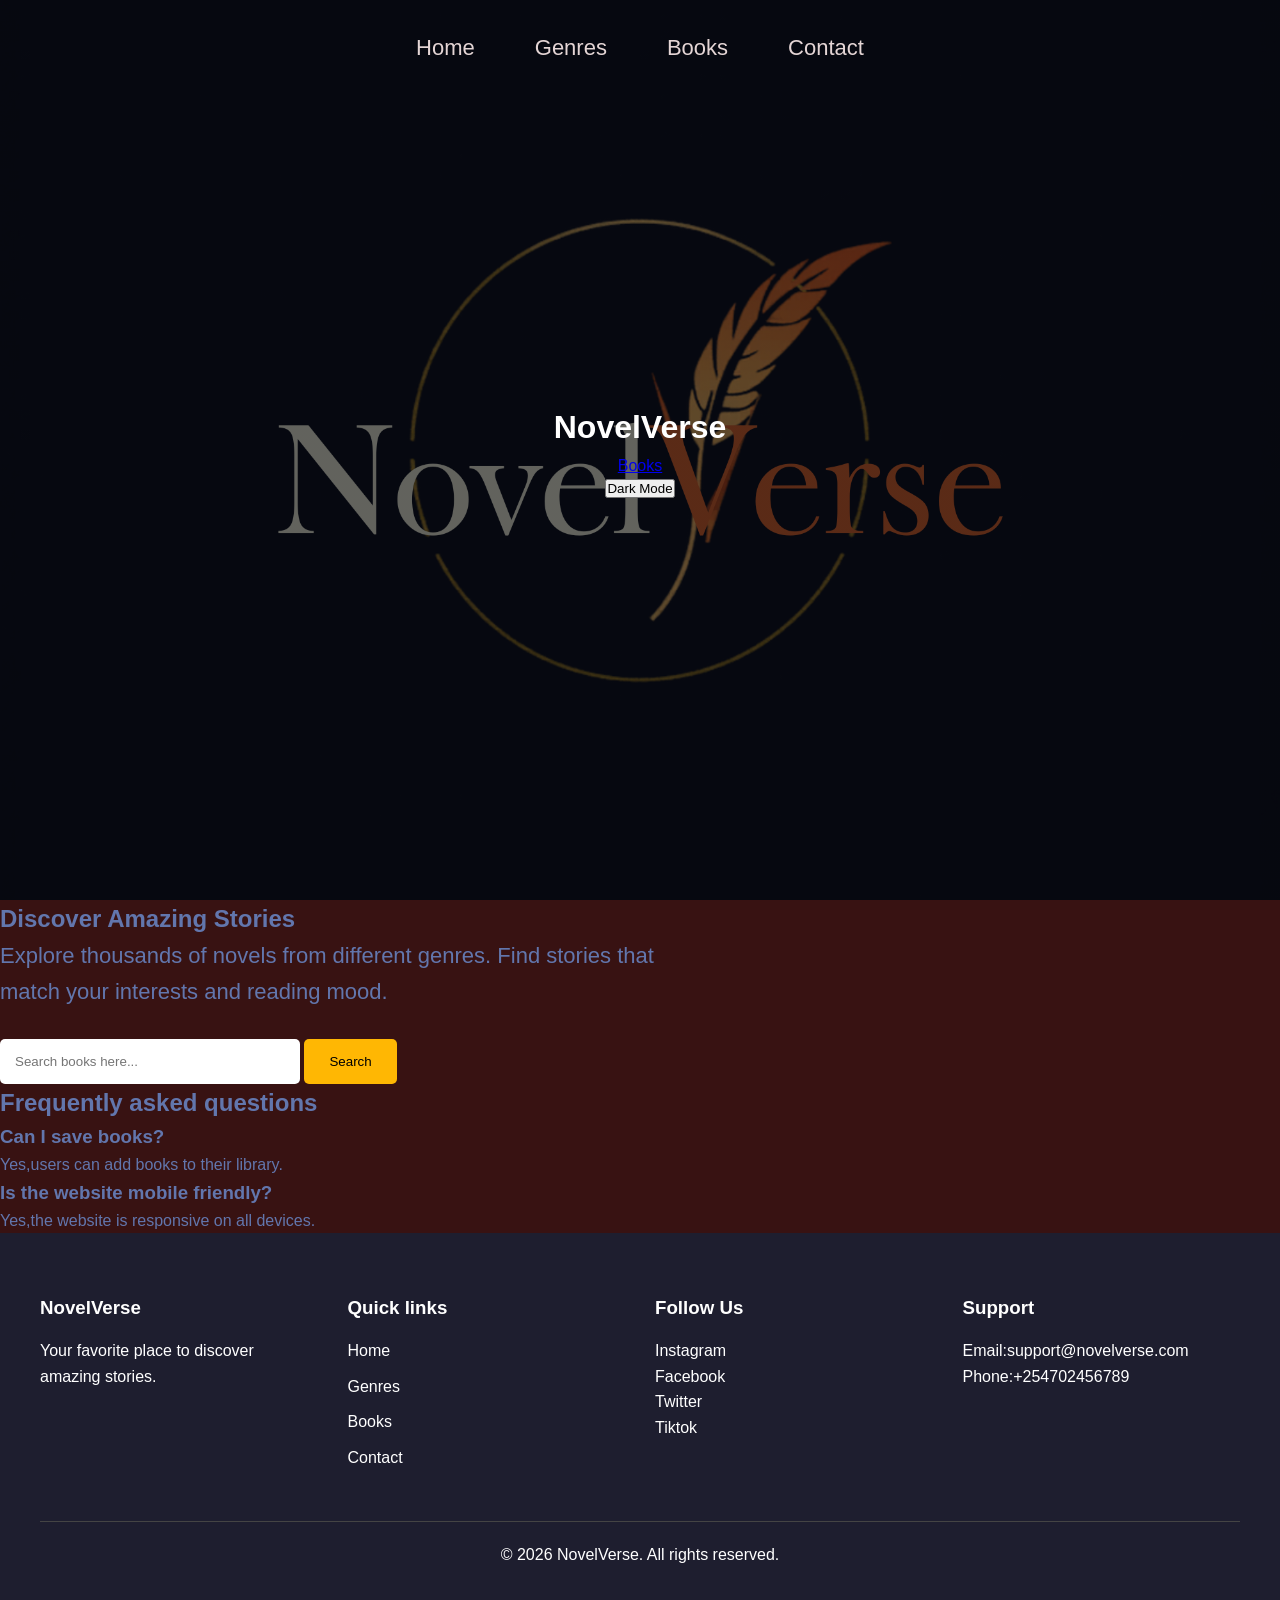
==== commit 341901d0: "fix:(contact-form)submit btntnt" ====
--- a/index.html
+++ b/index.html
@@ -16,16 +16,16 @@
             <nav>
                 <ul>
                 
-                    <li><a  href="#index.html">Home</a></li>
+                    <li><a  href="index.html">Home</a></li>
 
-                        <li><a href="#genres.html">Genres
+                        <li><a href="genres.html">Genres
 
                         </a>
                     </li>
                            
-                           <li><a href="#books.html">Books</a></li>
+                           <li><a href="books.html">Books</a></li>
 
-                                        <li><a href="#contact.html">Contact</a></li>
+                                        <li><a href="contact.html">Contact</a></li>
                 </ul>
             </nav>
 
--- a/styles.css
+++ b/styles.css
@@ -23,7 +23,7 @@
     background:
     linear-gradient(rgba(0,0,0,0.6),
     rgba(0,0,0,0.6)),
-    url("images/novel1.jpg");
+    url("images/novel1.png");
 
     background-size:cover;
     background-position:center;
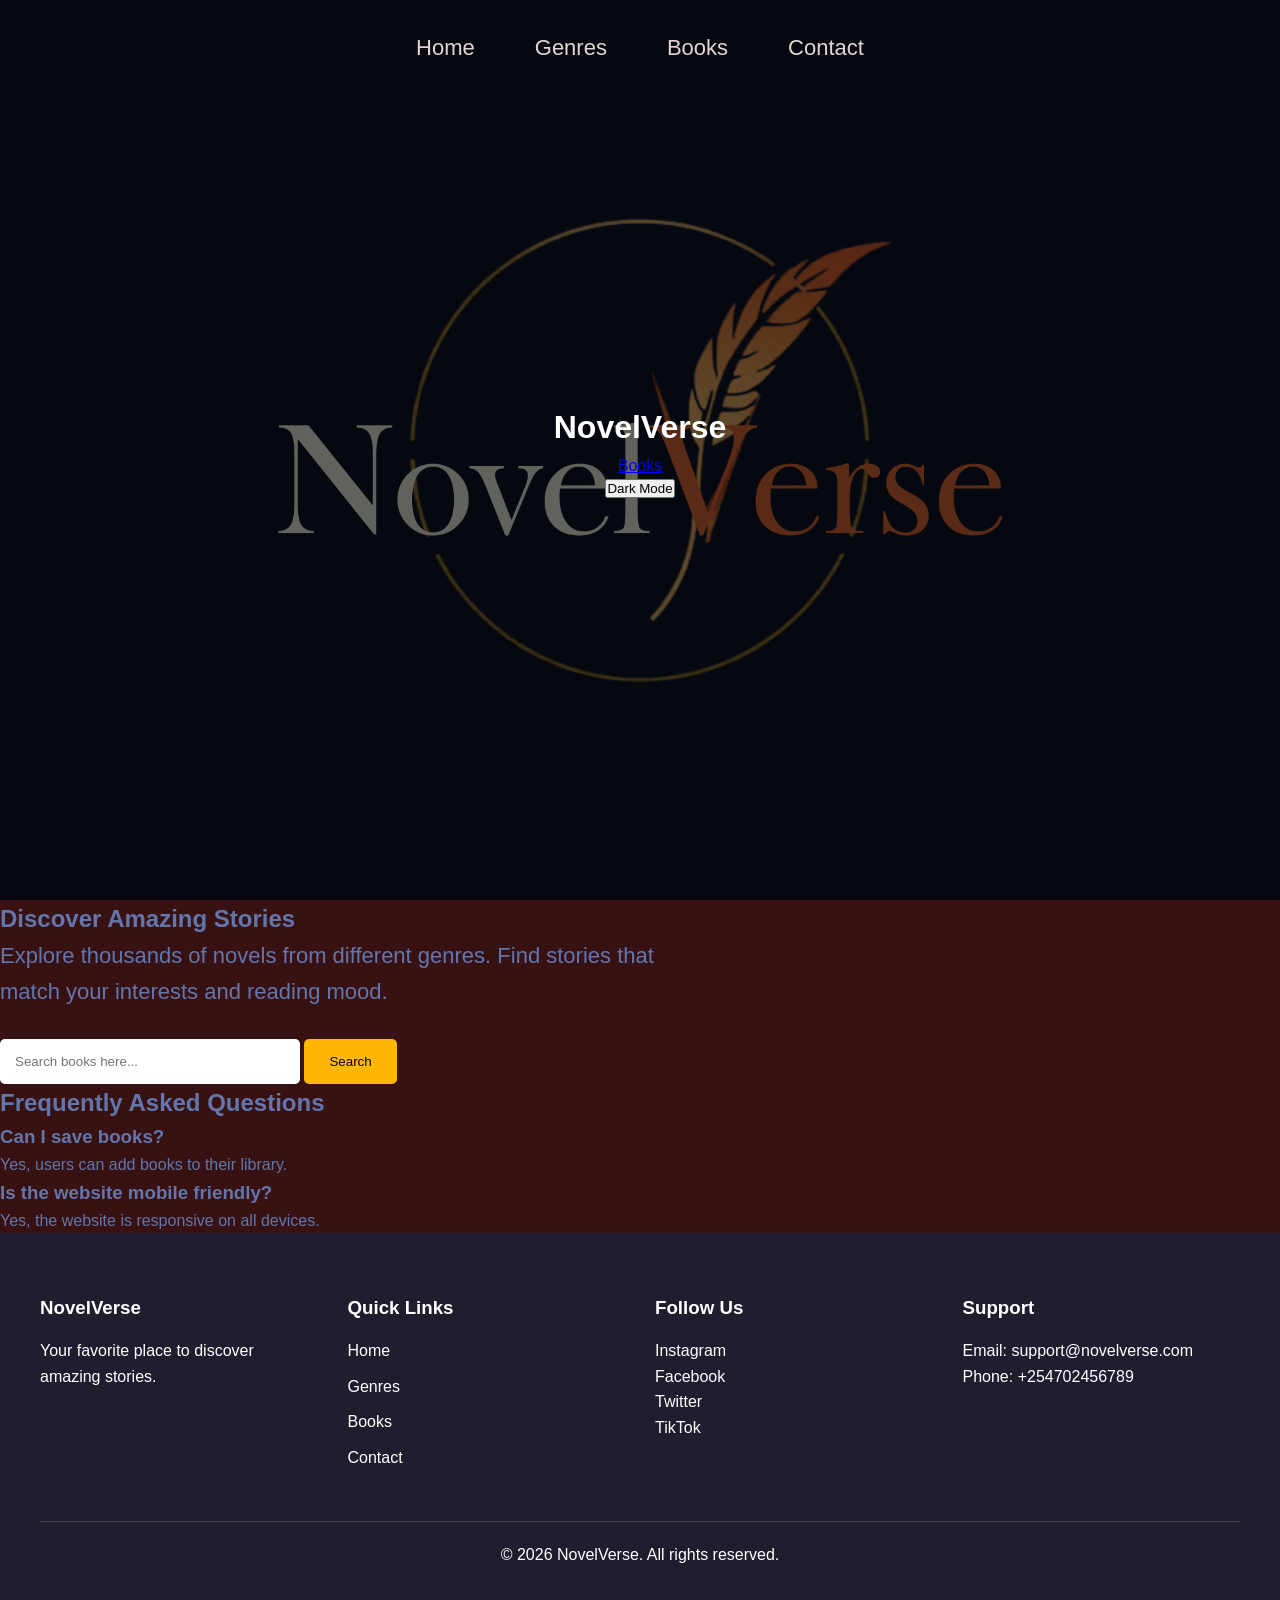
==== commit 6857a54a: "feat(ui): add theme persistence and refactor script for multi-page efficiency" ====
--- a/index.html
+++ b/index.html
@@ -2,9 +2,9 @@
 <html lang="en">
     <head>
         <meta charset="UTF-8">
-        <meta name="viewport"content="width=device-width,initial-scale=1.0">
+        <meta name="viewport" content="width=device-width, initial-scale=1.0">
         <title>NovelVerse</title>
-        <link rel="stylesheet"href="styles.css">
+        <link rel="stylesheet" href="styles.css">
     </head>
     <body>
 
@@ -15,72 +15,52 @@
 
             <nav>
                 <ul>
-                
-                    <li><a  href="index.html">Home</a></li>
-
-                        <li><a href="genres.html">Genres
-
-                        </a>
-                    </li>
-                           
-                           <li><a href="books.html">Books</a></li>
-
-                                        <li><a href="contact.html">Contact</a></li>
+                    <li><a href="index.html">Home</a></li>
+                    <li><a href="genres.html">Genres</a></li>
+                    <li><a href="books.html">Books</a></li>
+                    <li><a href="contact.html">Contact</a></li>
                 </ul>
             </nav>
 
-            <a id="home-books"href="#books">Books</a>
-
+            <a id="home-books" href="#books">Books</a>
             <button id="theme-toggle">Dark Mode</button>
         </header>
 
-        <!--Hero Section-->
-        <section id="home"class="hero">
+        <section id="home" class="hero">
             <div class="hero-text">
                <h2>Discover Amazing Stories</h2>
                <p>
-                Explore thousands of novels from different 
-             genres.
-              Find stories that match your interests and reading mood.
-             </p>
-
-             <input type="text" placeholder="Search books here...">
-             <button>Search</button>
+                    Explore thousands of novels from different genres.
+                    Find stories that match your interests and reading mood.
+               </p>
+               <input type="text" placeholder="Search books here...">
+               <button>Search</button>
             </div>
         </section>
         
-        <!--FAQ Section-->
         <section class="faq-section">
-            <h2>Frequently asked questions</h2>
+            <h2>Frequently Asked Questions</h2>
 
             <div class="faq-item">
                 <h3>Can I save books?</h3>
-                <p>
-                    Yes,users can add books to their library.
-                </p>
+                <p>Yes, users can add books to their library.</p>
              </div>
 
              <div class="faq-item">
                 <h3>Is the website mobile friendly?</h3>
-                <p>
-                    Yes,the website is responsive on all devices.
-                </p>
+                <p>Yes, the website is responsive on all devices.</p>
              </div>
         </section>
 
-        <!--Footer-->
         <footer>
-
             <div class="footer-content">
-                <div  class="footer-section">
+                <div class="footer-section">
                     <h3>NovelVerse</h3>
-                    <p>
-                        Your favorite place to discover amazing stories.
-                    </p>
+                    <p>Your favorite place to discover amazing stories.</p>
                 </div>
 
                 <div class="footer-section">
-                    <h3>Quick links</h3>
+                    <h3>Quick Links</h3>
                     <ul>
                         <li><a href="#home">Home</a></li>
                         <li><a href="#genres">Genres</a></li>
@@ -94,30 +74,21 @@
                     <p>Instagram</p>
                     <p>Facebook</p>
                     <p>Twitter</p>
-                    <p>Tiktok</p>
+                    <p>TikTok</p>
                 </div>
 
                 <div class="footer-section">
                     <h3>Support</h3>
-                    <p>Email:support@novelverse.com</p>
-                    <p>Phone:+254702456789</p>
+                    <p>Email: support@novelverse.com</p>
+                    <p>Phone: +254702456789</p>
                 </div>
-
             </div>
 
             <div class="footer-bottom">
-                <p>
-                    &copy NovelVerse.All rights reserved.
-                </p>
+                <p>&copy; NovelVerse. All rights reserved.</p>
             </div>
         </footer>
 
-        <!--JavaScript File-->
         <script src="script.js"></script>
-        
-
     </body>
-
-
-
 </html>
